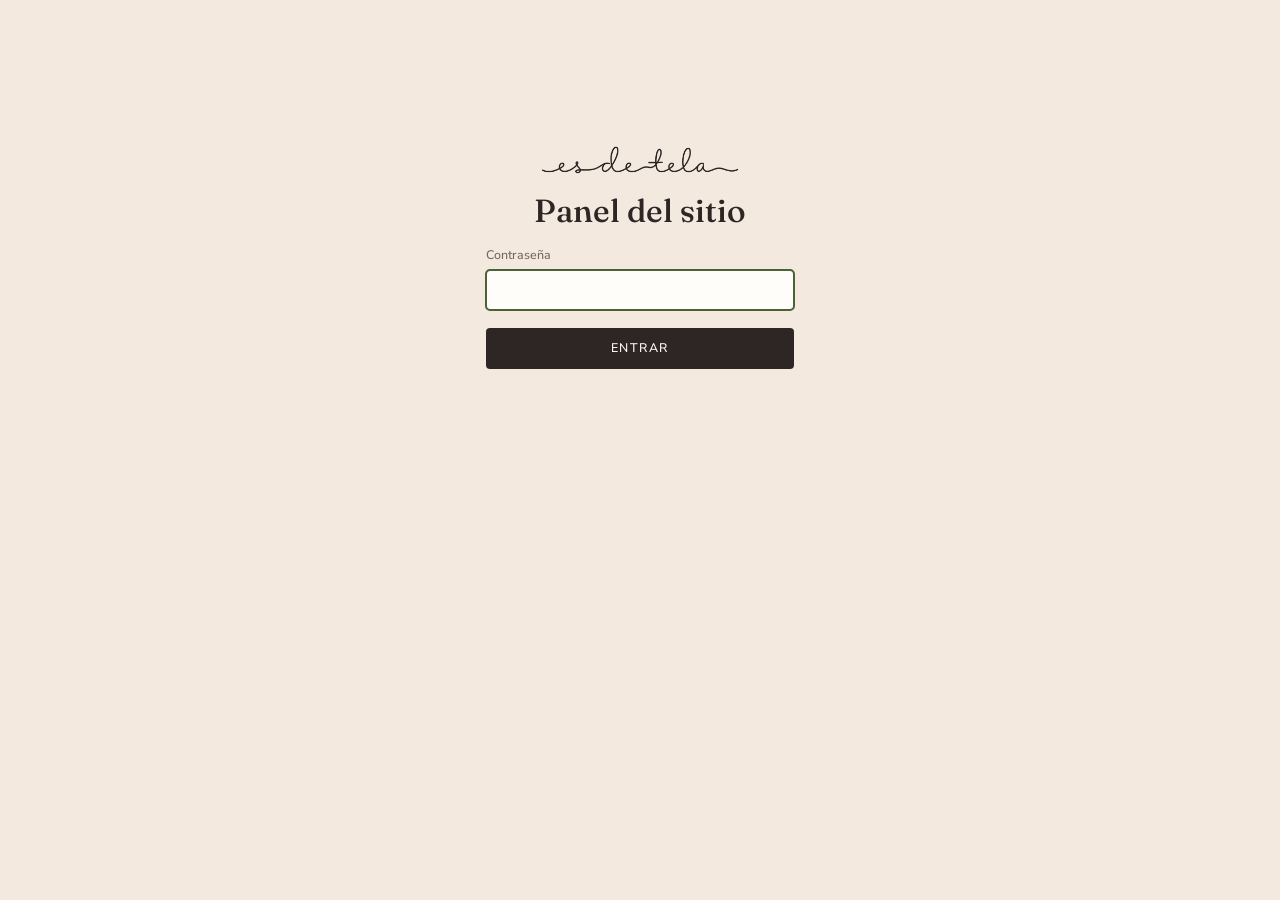
==== admin/index.html @ 248db1a1 "Panel /admin para editar trabajos, telas y textos, y README Co-Authored-By: Claude Opus 5.5 <noreply" ====
<!doctype html>
<html lang="es">
<head>
<meta charset="utf-8">
<meta name="viewport" content="width=device-width, initial-scale=1">
<meta name="robots" content="noindex, nofollow">
<title>Panel · Es de Tela</title>
<link rel="icon" href="/favicon.svg" type="image/svg+xml">
<link rel="preconnect" href="https://fonts.googleapis.com">
<link rel="preconnect" href="https://fonts.gstatic.com" crossorigin>
<link href="https://fonts.googleapis.com/css2?family=Fraunces:opsz,wght@9..144,500&family=Nunito+Sans:wght@400;600;700&display=swap" rel="stylesheet">
<link rel="stylesheet" href="/admin/admin.css">
</head>
<body>

<form class="login" id="login">
  <img src="/logo.png" alt="Es de Tela">
  <h1>Panel del sitio</h1>
  <label>Contraseña<input type="password" name="password" required autocomplete="current-password" autofocus></label>
  <button class="btn" type="submit">Entrar</button>
  <p class="error" id="loginError" role="alert"></p>
</form>

<div class="app" id="app" hidden>
  <header class="bar">
    <strong>Panel · Es de Tela</strong>
    <span class="status" id="status" role="status"></span>
    <a class="ghost" href="/" target="_blank" rel="noopener">Ver sitio</a>
    <button class="ghost" id="logout" type="button">Salir</button>
    <button class="btn" id="save" type="button" disabled>Guardar y publicar</button>
  </header>
  <nav class="tabs" id="tabs"></nav>
  <main class="editor" id="editor"></main>
</div>

<script src="/admin/admin.js"></script>
</body>
</html>
---- admin/admin.css ----
:root{
  --cream:#f3e9df; --paper:#fffdfa; --charcoal:#2e2624; --ink:#3a302d; --muted:#75685f;
  --sage-dark:#4b6236; --wood:#a8574f; --line:#e6d8cc; --error:#a33a2a;
  --serif:"Fraunces",Georgia,serif; --sans:"Nunito Sans",system-ui,sans-serif;
}
*{box-sizing:border-box;margin:0;padding:0}
body{background:var(--cream);color:var(--ink);font-family:var(--sans);font-weight:400;font-size:15px;line-height:1.5;-webkit-font-smoothing:antialiased}
[hidden]{display:none!important}
button{font:inherit;cursor:pointer;border:0;background:none;color:inherit}
input,textarea,select{font:inherit;color:var(--charcoal);background:var(--paper);border:1px solid var(--line);padding:.6rem .75rem;width:100%;border-radius:4px}
input:focus,textarea:focus{outline:2px solid var(--sage-dark);outline-offset:-1px}
textarea{resize:vertical;min-height:5.5rem}
h1,h2{font-family:var(--serif);font-weight:500;color:var(--charcoal);line-height:1.1}
a{color:inherit}

.btn{background:var(--charcoal);color:var(--paper);padding:.7rem 1.3rem;font-size:.78rem;letter-spacing:.12em;text-transform:uppercase;font-weight:500;border-radius:4px;transition:background .2s}
.btn:hover:not(:disabled){background:var(--wood)}
.btn:disabled{opacity:.4;cursor:default}
.ghost{font-size:.85rem;color:var(--muted);text-decoration:none;padding:.4rem .6rem}
.ghost:hover{color:var(--charcoal)}
.error{color:var(--error);font-size:.88rem;min-height:1.3em}

/* Login */
.login{max-width:340px;margin:16vh auto 0;padding:0 16px;display:grid;gap:1.1rem;text-align:center}
.login img{width:200px;margin:0 auto}
.login h1{font-size:2rem}
.login label{text-align:left}

label{display:grid;gap:.35rem;font-size:.78rem;font-weight:500;color:var(--muted)}
.hint{font-size:.76rem;font-weight:400;color:var(--muted)}

/* Barra superior y pestañas */
.bar{position:sticky;top:0;z-index:10;display:flex;align-items:center;gap:.6rem;padding:.7rem 16px;background:rgba(243,233,223,.95);backdrop-filter:blur(8px);border-bottom:1px solid var(--line)}
.bar strong{font-family:var(--serif);font-size:1.3rem;font-weight:500;color:var(--charcoal);margin-right:auto}
.status{font-size:.82rem;color:var(--muted)}
.status.ok{color:var(--sage-dark)} .status.bad{color:var(--error)}
@media (max-width:640px){.bar{flex-wrap:wrap}.bar strong{font-size:1.1rem}.status{order:5;width:100%}.status:empty{display:none}}
.tabs{display:flex;gap:.2rem;overflow-x:auto;padding:0 16px;border-bottom:1px solid var(--line);background:var(--cream)}
.tabs button{padding:.8rem .9rem;font-size:.85rem;color:var(--muted);border-bottom:2px solid transparent;white-space:nowrap}
.tabs button[aria-selected=true]{color:var(--charcoal);border-color:var(--wood);font-weight:500}

.editor{max-width:820px;margin:0 auto;padding:2rem 16px 6rem;display:grid;gap:1.3rem}
.editor h2{font-size:2rem}

/* Listas (flautas, maderas, pasos…) */
.list{display:grid;gap:1rem}
.list>.list-title{font-size:.78rem;font-weight:500;color:var(--muted)}
.item{background:var(--paper);border:1px solid var(--line);border-radius:6px;padding:1rem;display:grid;gap:1rem}
.item-head{display:flex;align-items:center;gap:.3rem}
.item-head strong{margin-right:auto;font-weight:500;color:var(--charcoal);overflow:hidden;text-overflow:ellipsis;white-space:nowrap}
.icon{width:2rem;height:2rem;border-radius:4px;color:var(--muted);font-size:1rem;line-height:1}
.icon:hover:not(:disabled){background:var(--cream);color:var(--charcoal)}
.icon:disabled{opacity:.3;cursor:default}
.icon.del:hover{color:var(--error)}
.add{justify-self:start;font-size:.85rem;color:var(--wood);font-weight:500;padding:.4rem 0}
.add:hover{text-decoration:underline}
.item .item{background:var(--cream)}
.row{display:grid;grid-template-columns:1fr 1fr;gap:.8rem;align-items:start}
.row>.check{grid-column:1/-1}
@media (max-width:560px){.row{grid-template-columns:1fr}}

/* Fotos */
.photos{display:flex;flex-wrap:wrap;gap:.7rem}
.photo{position:relative;width:120px}
.photo img{width:120px;height:120px;object-fit:cover;border-radius:4px;border:1px solid var(--line);background:var(--cream)}
.photo .tools{display:flex;justify-content:space-between}
.photo.single,.photo.single img{width:220px;height:auto;max-height:160px}
.photo.wide,.photo.wide img{width:260px;height:120px}
.photo.wide{height:auto}
.photo.wide .icon.del{width:auto;padding:0 .5rem;font-size:.8rem}
.pick{width:120px;height:120px;border:1px dashed var(--line);border-radius:4px;color:var(--muted);font-size:.82rem;display:grid;place-items:center;text-align:center;padding:.5rem}
.pick:hover{border-color:var(--wood);color:var(--wood)}
.pick.busy{pointer-events:none;opacity:.6}

.check{display:flex;align-items:center;gap:.5rem;font-weight:400;align-self:end;padding-bottom:.6rem}
.check input{width:auto}
select{appearance:auto}
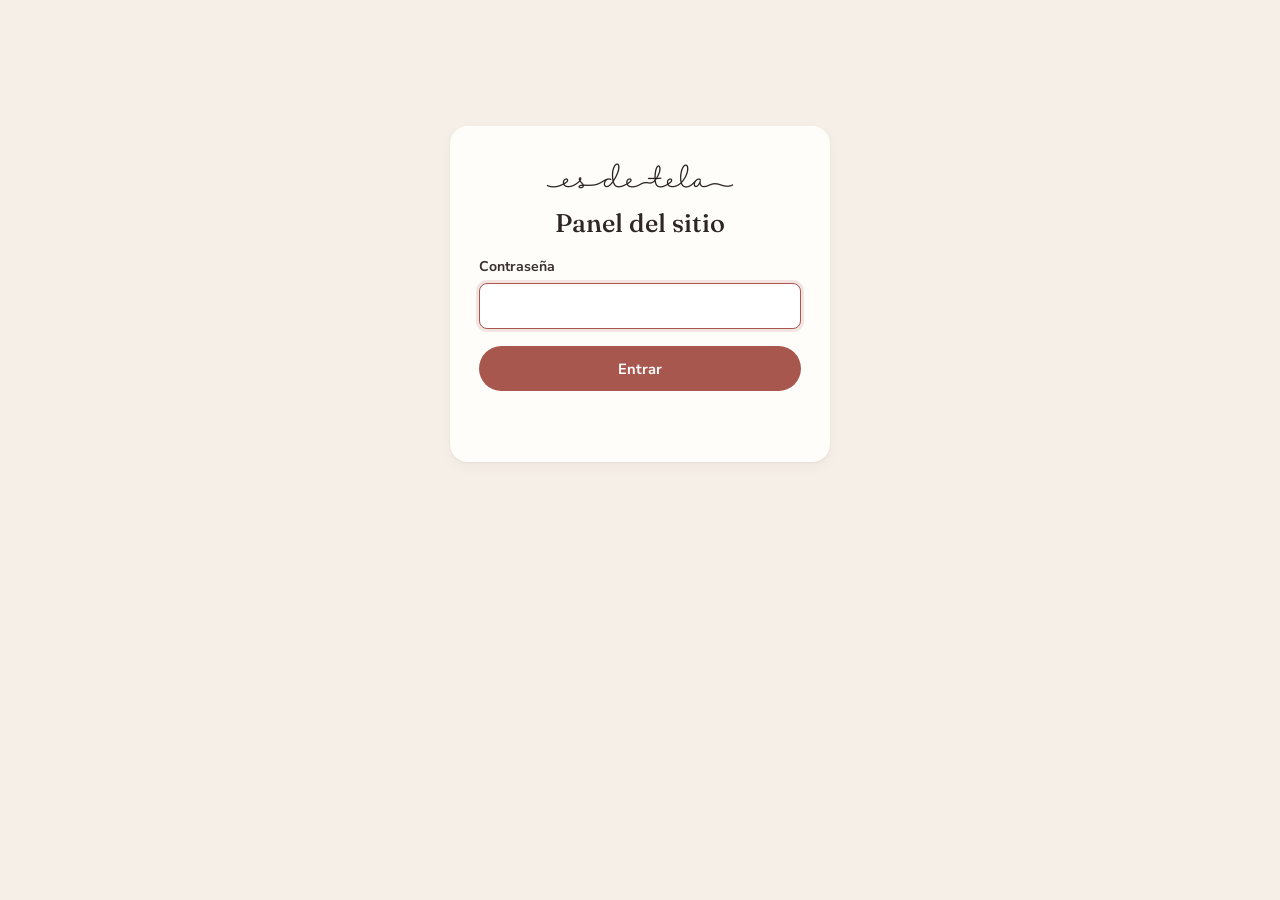
==== commit f3ac4593: "Nuevo WhatsApp (+56 9 6536 0181) y panel más claro Fichas plegables con foto y resumen, menú lateral" ====
--- a/admin/index.html
+++ b/admin/index.html
@@ -23,14 +23,16 @@
 
 <div class="app" id="app" hidden>
   <header class="bar">
-    <strong>Panel · Es de Tela</strong>
+    <a class="brand" href="/" target="_blank" rel="noopener" aria-label="Ver sitio"><img src="/logo.png" alt="Es de Tela"></a><span class="brand-sub">Panel</span>
     <span class="status" id="status" role="status"></span>
     <a class="ghost" href="/" target="_blank" rel="noopener">Ver sitio</a>
     <button class="ghost" id="logout" type="button">Salir</button>
     <button class="btn" id="save" type="button" disabled>Guardar y publicar</button>
   </header>
-  <nav class="tabs" id="tabs"></nav>
-  <main class="editor" id="editor"></main>
+  <div class="layout">
+    <nav class="tabs" id="tabs" role="tablist" aria-label="Secciones del sitio"></nav>
+    <main class="editor" id="editor"></main>
+  </div>
 </div>
 
 <script src="/admin/admin.js"></script>
--- a/admin/admin.css
+++ b/admin/admin.css
@@ -1,77 +1,117 @@
 :root{
-  --cream:#f3e9df; --paper:#fffdfa; --charcoal:#2e2624; --ink:#3a302d; --muted:#75685f;
-  --sage-dark:#4b6236; --wood:#a8574f; --line:#e6d8cc; --error:#a33a2a;
+  --bg:#f6efe7; --cream:#f3e9df; --blush:#efd9d2; --paper:#fffdfa; --charcoal:#2e2624; --ink:#3a302d; --muted:#75685f;
+  --sage:#dfe8d6; --sage-dark:#4b6236; --rose:#a8574f; --rose-dark:#86413a; --line:#e6d8cc; --error:#a33a2a;
   --serif:"Fraunces",Georgia,serif; --sans:"Nunito Sans",system-ui,sans-serif;
+  --radius:12px; --shadow:0 1px 2px rgba(46,38,36,.05),0 4px 14px rgba(46,38,36,.04);
 }
 *{box-sizing:border-box;margin:0;padding:0}
-body{background:var(--cream);color:var(--ink);font-family:var(--sans);font-weight:400;font-size:15px;line-height:1.5;-webkit-font-smoothing:antialiased}
+body{background:var(--bg);color:var(--ink);font-family:var(--sans);font-size:16px;line-height:1.5;-webkit-font-smoothing:antialiased}
 [hidden]{display:none!important}
 button{font:inherit;cursor:pointer;border:0;background:none;color:inherit}
-input,textarea,select{font:inherit;color:var(--charcoal);background:var(--paper);border:1px solid var(--line);padding:.6rem .75rem;width:100%;border-radius:4px}
-input:focus,textarea:focus{outline:2px solid var(--sage-dark);outline-offset:-1px}
-textarea{resize:vertical;min-height:5.5rem}
-h1,h2{font-family:var(--serif);font-weight:500;color:var(--charcoal);line-height:1.1}
+input,textarea,select{font:inherit;font-size:.95rem;color:var(--charcoal);background:#fff;border:1px solid var(--line);padding:.65rem .8rem;width:100%;border-radius:8px;transition:border-color .15s,box-shadow .15s}
+input:hover,textarea:hover,select:hover{border-color:#d6c3b3}
+input:focus,textarea:focus,select:focus{outline:none;border-color:var(--rose);box-shadow:0 0 0 3px rgba(168,87,79,.15)}
+textarea{resize:vertical;min-height:5.5rem;line-height:1.5}
+select{appearance:auto}
+h1,h2,h3{font-family:var(--serif);font-weight:500;color:var(--charcoal);line-height:1.15}
 a{color:inherit}
+:focus-visible{outline:2px solid var(--rose);outline-offset:2px}
 
-.btn{background:var(--charcoal);color:var(--paper);padding:.7rem 1.3rem;font-size:.78rem;letter-spacing:.12em;text-transform:uppercase;font-weight:500;border-radius:4px;transition:background .2s}
-.btn:hover:not(:disabled){background:var(--wood)}
-.btn:disabled{opacity:.4;cursor:default}
-.ghost{font-size:.85rem;color:var(--muted);text-decoration:none;padding:.4rem .6rem}
-.ghost:hover{color:var(--charcoal)}
-.error{color:var(--error);font-size:.88rem;min-height:1.3em}
+.btn{background:var(--rose);color:#fff;padding:.7rem 1.3rem;font-size:.92rem;font-weight:700;border-radius:999px;transition:background .2s,opacity .2s;white-space:nowrap}
+.btn:hover:not(:disabled){background:var(--rose-dark)}
+.btn:disabled{background:var(--charcoal);opacity:.25;cursor:default}
+.ghost{font-size:.9rem;font-weight:600;color:var(--muted);text-decoration:none;padding:.45rem .7rem;border-radius:999px}
+.ghost:hover{color:var(--charcoal);background:var(--cream)}
+.error{color:var(--error);font-size:.9rem;min-height:1.3em}
 
-/* Login */
-.login{max-width:340px;margin:16vh auto 0;padding:0 16px;display:grid;gap:1.1rem;text-align:center}
-.login img{width:200px;margin:0 auto}
-.login h1{font-size:2rem}
+/* Entrar */
+.login{max-width:380px;margin:14vh auto 0;padding:2.2rem 1.8rem;background:var(--paper);border-radius:18px;box-shadow:var(--shadow);display:grid;gap:1.1rem;text-align:center}
+.login img{width:190px;margin:0 auto}
+.login h1{font-size:1.6rem}
 .login label{text-align:left}
+@media (max-width:440px){.login{margin:8vh 16px 0;padding:1.8rem 1.2rem}}
 
-label{display:grid;gap:.35rem;font-size:.78rem;font-weight:500;color:var(--muted)}
-.hint{font-size:.76rem;font-weight:400;color:var(--muted)}
+label{display:grid;gap:.4rem;font-size:.88rem;font-weight:700;color:var(--ink)}
+.hint{font-size:.82rem;font-weight:400;color:var(--muted);line-height:1.4}
 
-/* Barra superior y pestañas */
-.bar{position:sticky;top:0;z-index:10;display:flex;align-items:center;gap:.6rem;padding:.7rem 16px;background:rgba(243,233,223,.95);backdrop-filter:blur(8px);border-bottom:1px solid var(--line)}
-.bar strong{font-family:var(--serif);font-size:1.3rem;font-weight:500;color:var(--charcoal);margin-right:auto}
-.status{font-size:.82rem;color:var(--muted)}
-.status.ok{color:var(--sage-dark)} .status.bad{color:var(--error)}
-@media (max-width:640px){.bar{flex-wrap:wrap}.bar strong{font-size:1.1rem}.status{order:5;width:100%}.status:empty{display:none}}
-.tabs{display:flex;gap:.2rem;overflow-x:auto;padding:0 16px;border-bottom:1px solid var(--line);background:var(--cream)}
-.tabs button{padding:.8rem .9rem;font-size:.85rem;color:var(--muted);border-bottom:2px solid transparent;white-space:nowrap}
-.tabs button[aria-selected=true]{color:var(--charcoal);border-color:var(--wood);font-weight:500}
+/* Barra superior */
+.bar{position:sticky;top:0;z-index:10;display:flex;align-items:center;gap:.5rem;padding:.7rem clamp(16px,3vw,28px);background:rgba(255,253,250,.94);backdrop-filter:blur(10px);border-bottom:1px solid var(--line)}
+.brand img{height:24px;width:auto;display:block}
+.brand-sub{font-size:.72rem;font-weight:700;letter-spacing:.12em;text-transform:uppercase;color:var(--rose);background:var(--blush);padding:.2rem .55rem;border-radius:999px;margin-right:auto}
+.status{font-size:.85rem;font-weight:600;color:var(--muted);padding:.3rem .7rem;border-radius:999px}
+.status:empty{display:none}
+.status.pending{background:#fbeccd;color:#7a5a12}
+.status.ok{background:var(--sage);color:var(--sage-dark)}
+.status.bad{background:#f6dcd6;color:var(--error)}
+@media (max-width:640px){.bar{flex-wrap:wrap}.bar .ghost{padding:.45rem .5rem}.status{order:5;width:100%;text-align:center}}
 
-.editor{max-width:820px;margin:0 auto;padding:2rem 16px 6rem;display:grid;gap:1.3rem}
-.editor h2{font-size:2rem}
+/* Pestañas: barra lateral en escritorio, fila deslizable en el celular */
+.layout{display:grid;grid-template-columns:210px minmax(0,1fr);gap:clamp(1rem,3vw,2.5rem);max-width:1100px;margin:0 auto;padding:0 clamp(16px,3vw,28px)}
+.tabs{position:sticky;top:64px;align-self:start;display:grid;gap:.15rem;padding:1.8rem 0}
+.tabs button{text-align:left;padding:.6rem .9rem;font-size:.95rem;font-weight:600;color:var(--muted);border-radius:10px}
+.tabs button:hover{color:var(--charcoal);background:var(--cream)}
+.tabs button[aria-selected=true]{color:var(--rose-dark);background:var(--blush)}
+@media (max-width:820px){
+  .layout{grid-template-columns:1fr;gap:0;padding:0}
+  .tabs{top:52px;z-index:5;display:flex;gap:.35rem;overflow-x:auto;padding:.6rem 16px;background:var(--bg);border-bottom:1px solid var(--line);scrollbar-width:none}
+  .tabs::-webkit-scrollbar{display:none}
+  .tabs button{white-space:nowrap;padding:.45rem .9rem;border-radius:999px;font-size:.9rem;background:var(--paper);box-shadow:inset 0 0 0 1px var(--line)}
+  .tabs button[aria-selected=true]{box-shadow:none}
+}
+@media (max-width:640px){.tabs{top:auto;position:static}}
 
-/* Listas (flautas, maderas, pasos…) */
-.list{display:grid;gap:1rem}
-.list>.list-title{font-size:.78rem;font-weight:500;color:var(--muted)}
-.item{background:var(--paper);border:1px solid var(--line);border-radius:6px;padding:1rem;display:grid;gap:1rem}
-.item-head{display:flex;align-items:center;gap:.3rem}
-.item-head strong{margin-right:auto;font-weight:500;color:var(--charcoal);overflow:hidden;text-overflow:ellipsis;white-space:nowrap}
-.icon{width:2rem;height:2rem;border-radius:4px;color:var(--muted);font-size:1rem;line-height:1}
+/* Editor */
+.editor{padding:1.8rem 0 6rem;display:grid;gap:1.6rem;align-content:start}
+@media (max-width:820px){.editor{padding:1.4rem 16px 6rem}}
+.tab-head{display:flex;flex-wrap:wrap;align-items:baseline;gap:.3rem 1rem}
+.tab-head h2{font-size:clamp(1.7rem,4vw,2.2rem);margin-right:auto}
+.tab-head .lead{width:100%;color:var(--muted)}
+.card{background:var(--paper);border:1px solid var(--line);border-radius:var(--radius);box-shadow:var(--shadow);padding:1.3rem;display:grid;gap:1.1rem}
+
+/* Listas (trabajos, telas, pasos…) */
+.list{display:grid;gap:.8rem}
+.list-head{display:grid;gap:.2rem;margin-top:.4rem}
+.list-title{font-size:1.2rem}
+span.list-title{font-family:var(--sans);font-size:.88rem;font-weight:700;color:var(--ink)}
+.list:has(>span.list-title){gap:.45rem}
+.card>.list-title{margin-bottom:-.2rem}
+.empty{color:var(--muted);font-size:.92rem;padding:1rem;border:1px dashed var(--line);border-radius:var(--radius);text-align:center}
+.item{background:var(--paper);border:1px solid var(--line);border-radius:var(--radius);box-shadow:var(--shadow);overflow:hidden}
+.item>.row,.item>.list{padding:0 1.1rem 1.1rem}
+.item.fold.open>.list,.item.fold.open>.row{border-top:1px solid var(--line);padding-top:1.1rem}
+.item-head{display:flex;align-items:center;gap:.15rem;padding:.6rem .6rem .6rem .8rem}
+.summary{flex:1;min-width:0;display:flex;align-items:center;gap:.8rem;text-align:left;padding:.15rem;border-radius:8px}
+button.summary:hover strong{color:var(--rose-dark)}
+.thumb{flex:0 0 52px;height:52px;border-radius:8px;overflow:hidden;background:var(--cream)}
+.thumb img{width:100%;height:100%;object-fit:cover;display:block}
+.names{display:grid;min-width:0}
+.names strong{font-weight:700;color:var(--charcoal);overflow:hidden;text-overflow:ellipsis;white-space:nowrap}
+.meta{font-size:.84rem;color:var(--muted);overflow:hidden;text-overflow:ellipsis;white-space:nowrap}
+.chev{flex:0 0 auto;width:.55rem;height:.55rem;margin:0 .5rem 0 auto;border-right:2px solid var(--muted);border-bottom:2px solid var(--muted);transform:rotate(45deg) translateY(-2px);transition:transform .2s}
+.open .chev{transform:rotate(-135deg) translateY(-2px)}
+.icon{flex:0 0 auto;width:2.2rem;height:2.2rem;border-radius:8px;color:var(--muted);font-size:1rem;line-height:1}
 .icon:hover:not(:disabled){background:var(--cream);color:var(--charcoal)}
-.icon:disabled{opacity:.3;cursor:default}
-.icon.del:hover{color:var(--error)}
-.add{justify-self:start;font-size:.85rem;color:var(--wood);font-weight:500;padding:.4rem 0}
-.add:hover{text-decoration:underline}
-.item .item{background:var(--cream)}
-.row{display:grid;grid-template-columns:1fr 1fr;gap:.8rem;align-items:start}
+.icon:disabled{opacity:.25;cursor:default}
+.icon.del:hover{color:var(--error);background:#f6dcd6}
+.add{justify-self:start;font-size:.95rem;font-weight:700;color:var(--rose);padding:.6rem 1.1rem;border-radius:999px;border:1.5px dashed var(--rose)}
+.add:hover{background:var(--blush);border-style:solid}
+.row{display:grid;grid-template-columns:1fr 1fr;gap:.9rem;align-items:start}
 .row>.check{grid-column:1/-1}
-@media (max-width:560px){.row{grid-template-columns:1fr}}
+@media (max-width:560px){
+  .row{grid-template-columns:1fr}
+  .item-head{flex-wrap:wrap}
+  .item-head .summary{flex-basis:100%}
+  .item-head .icon:first-of-type{margin-left:auto}
+}
 
 /* Fotos */
 .photos{display:flex;flex-wrap:wrap;gap:.7rem}
 .photo{position:relative;width:120px}
-.photo img{width:120px;height:120px;object-fit:cover;border-radius:4px;border:1px solid var(--line);background:var(--cream)}
+.photo img{width:120px;height:120px;object-fit:cover;border-radius:8px;border:1px solid var(--line);background:var(--cream)}
 .photo .tools{display:flex;justify-content:space-between}
-.photo.single,.photo.single img{width:220px;height:auto;max-height:160px}
-.photo.wide,.photo.wide img{width:260px;height:120px}
-.photo.wide{height:auto}
-.photo.wide .icon.del{width:auto;padding:0 .5rem;font-size:.8rem}
-.pick{width:120px;height:120px;border:1px dashed var(--line);border-radius:4px;color:var(--muted);font-size:.82rem;display:grid;place-items:center;text-align:center;padding:.5rem}
-.pick:hover{border-color:var(--wood);color:var(--wood)}
+.pick{width:120px;height:120px;border:1.5px dashed #d6c3b3;border-radius:8px;color:var(--muted);font-size:.85rem;font-weight:600;display:grid;place-items:center;text-align:center;padding:.5rem;background:#fff}
+.pick:hover{border-color:var(--rose);color:var(--rose);background:var(--paper)}
 .pick.busy{pointer-events:none;opacity:.6}
 
-.check{display:flex;align-items:center;gap:.5rem;font-weight:400;align-self:end;padding-bottom:.6rem}
-.check input{width:auto}
-select{appearance:auto}
+.check{display:flex;align-items:center;gap:.6rem;font-weight:600;align-self:end;padding:.3rem 0;cursor:pointer}
+.check input{width:1.15rem;height:1.15rem;accent-color:var(--rose);cursor:pointer}
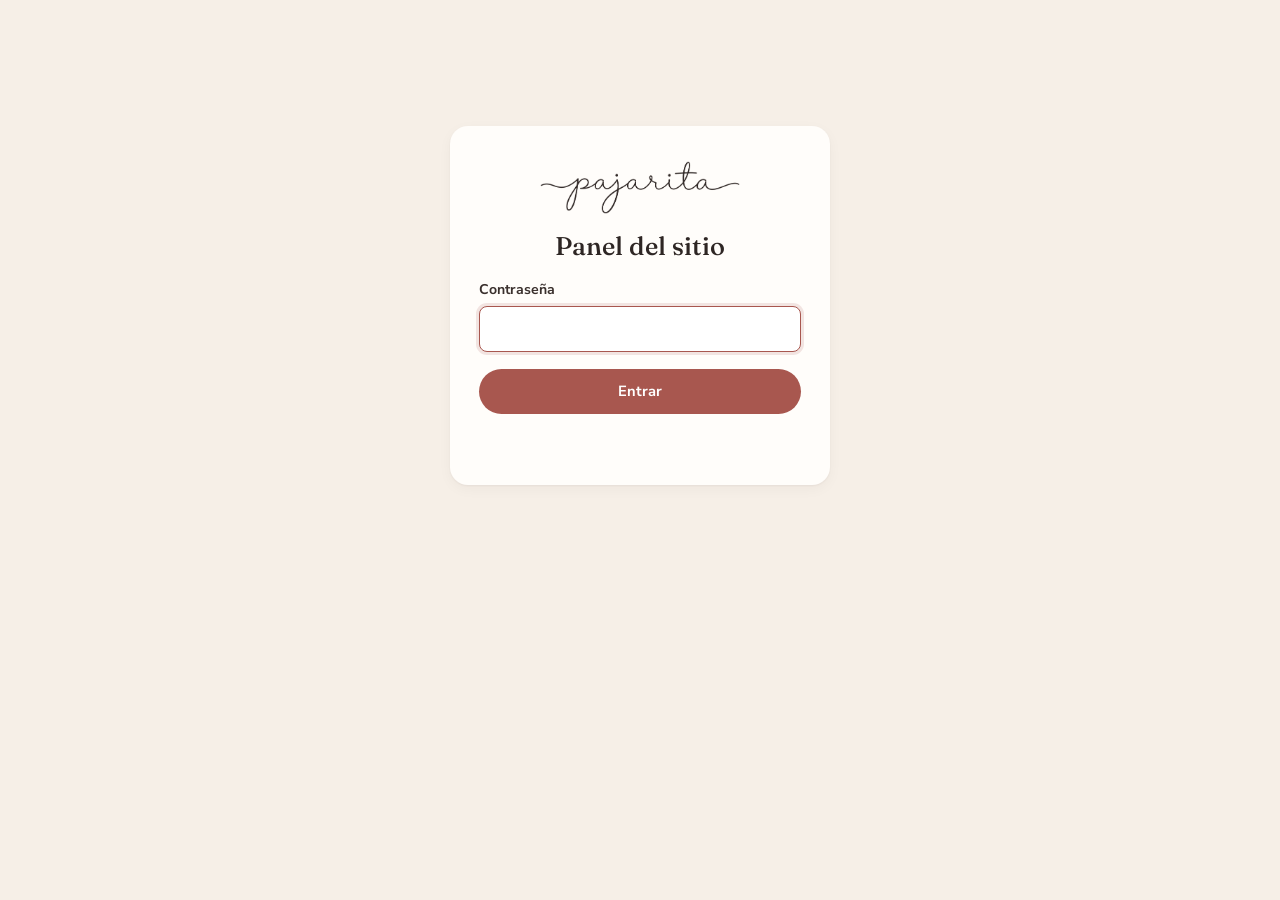
==== commit 04392716: "Cambiar la marca a Pajarita Logo nuevo, nombre y dominio pajarita.cl en todo el sitio y el panel, e " ====
--- a/admin/index.html
+++ b/admin/index.html
@@ -4,7 +4,7 @@
 <meta charset="utf-8">
 <meta name="viewport" content="width=device-width, initial-scale=1">
 <meta name="robots" content="noindex, nofollow">
-<title>Panel · Es de Tela</title>
+<title>Panel · Pajarita</title>
 <link rel="icon" href="/favicon.svg" type="image/svg+xml">
 <link rel="preconnect" href="https://fonts.googleapis.com">
 <link rel="preconnect" href="https://fonts.gstatic.com" crossorigin>
@@ -14,7 +14,7 @@
 <body>
 
 <form class="login" id="login">
-  <img src="/logo.png" alt="Es de Tela">
+  <img src="/logo.png" alt="Pajarita">
   <h1>Panel del sitio</h1>
   <label>Contraseña<input type="password" name="password" required autocomplete="current-password" autofocus></label>
   <button class="btn" type="submit">Entrar</button>
@@ -23,7 +23,7 @@
 
 <div class="app" id="app" hidden>
   <header class="bar">
-    <a class="brand" href="/" target="_blank" rel="noopener" aria-label="Ver sitio"><img src="/logo.png" alt="Es de Tela"></a><span class="brand-sub">Panel</span>
+    <a class="brand" href="/" target="_blank" rel="noopener" aria-label="Ver sitio"><img src="/logo.png" alt="Pajarita"></a><span class="brand-sub">Panel</span>
     <span class="status" id="status" role="status"></span>
     <a class="ghost" href="/" target="_blank" rel="noopener">Ver sitio</a>
     <button class="ghost" id="logout" type="button">Salir</button>
--- a/admin/admin.css
+++ b/admin/admin.css
@@ -26,7 +26,7 @@
 
 /* Entrar */
 .login{max-width:380px;margin:14vh auto 0;padding:2.2rem 1.8rem;background:var(--paper);border-radius:18px;box-shadow:var(--shadow);display:grid;gap:1.1rem;text-align:center}
-.login img{width:190px;margin:0 auto}
+.login img{width:200px;margin:0 auto}
 .login h1{font-size:1.6rem}
 .login label{text-align:left}
 @media (max-width:440px){.login{margin:8vh 16px 0;padding:1.8rem 1.2rem}}
@@ -36,7 +36,7 @@
 
 /* Barra superior */
 .bar{position:sticky;top:0;z-index:10;display:flex;align-items:center;gap:.5rem;padding:.7rem clamp(16px,3vw,28px);background:rgba(255,253,250,.94);backdrop-filter:blur(10px);border-bottom:1px solid var(--line)}
-.brand img{height:24px;width:auto;display:block}
+.brand img{height:36px;width:auto;display:block}
 .brand-sub{font-size:.72rem;font-weight:700;letter-spacing:.12em;text-transform:uppercase;color:var(--rose);background:var(--blush);padding:.2rem .55rem;border-radius:999px;margin-right:auto}
 .status{font-size:.85rem;font-weight:600;color:var(--muted);padding:.3rem .7rem;border-radius:999px}
 .status:empty{display:none}
